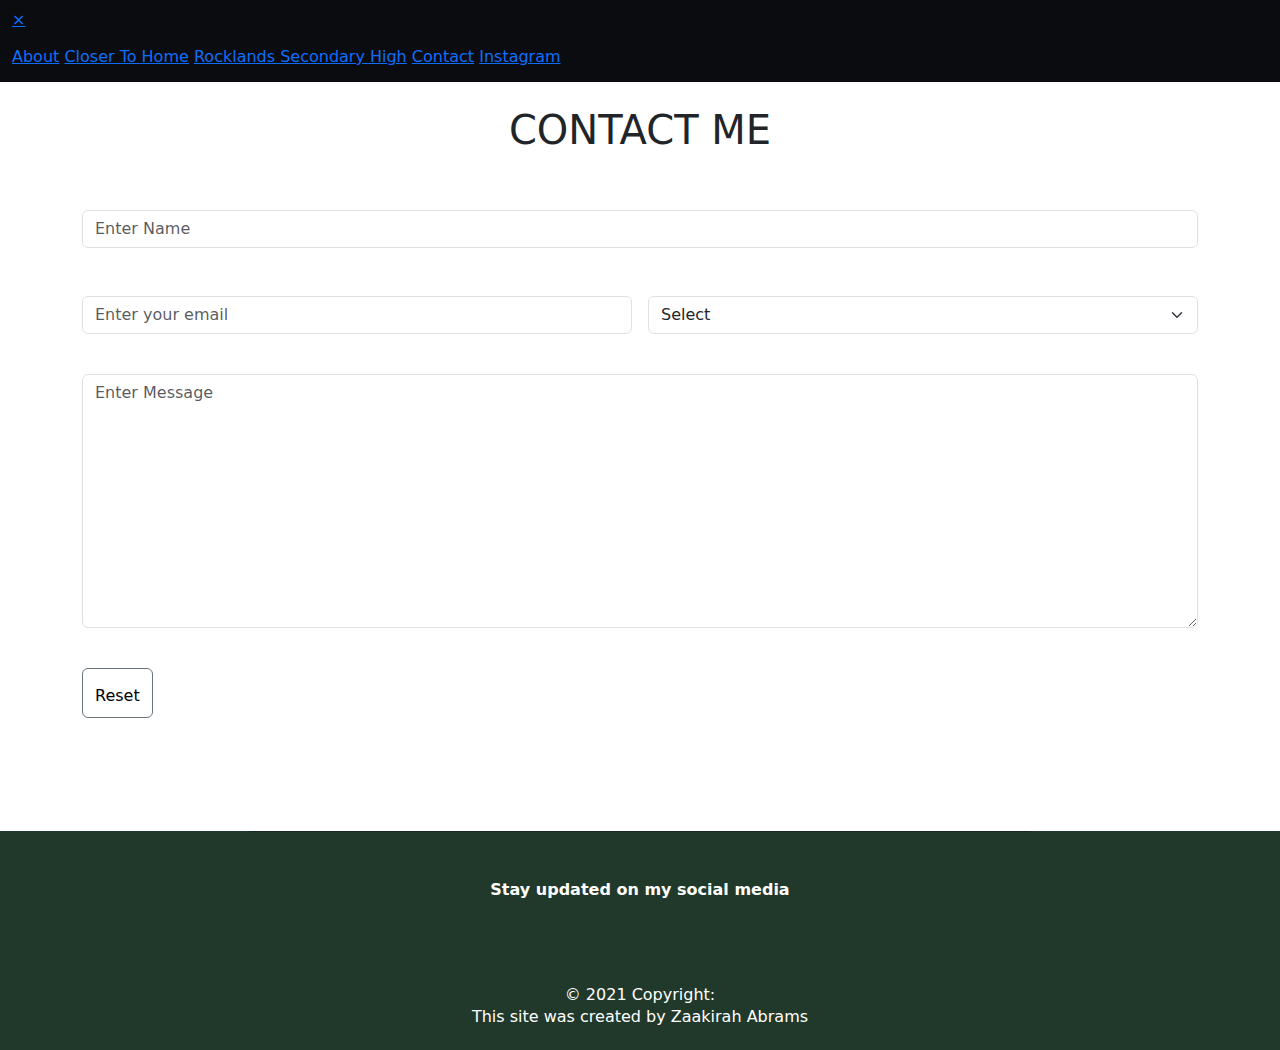
==== index.html @ 7945f81e "Changes mind" ====
<!DOCTYPE html>
<html>
  <head>
    <meta charset="utf-8">
    <meta name="viewport" content="width=device-width, initial-scale=1">
    <link href="https://cdn.jsdelivr.net/npm/bootstrap@5.0.2/dist/css/bootstrap.min.css" rel="stylesheet">
    <script src="https://cdn.jsdelivr.net/npm/bootstrap@5.0.2/dist/js/bootstrap.bundle.min.js"></script>
    <script src="https://cdn.jsdelivr.net/npm/@popperjs/core@2.9.2/dist/umd/popper.min.js"></script>
    <script src="https://cdn.jsdelivr.net/npm/bootstrap@5.0.2/dist/js/bootstrap.min.js"></script>
    <script src="https://code.iconify.design/1/1.0.6/iconify.min.js"></script>

    <!-- Style sheet for the contact page -->
    <link rel="stylesheet" href="/public/src/contact.css">
    <title>Zaakirah Abrams Contact Me</title>

    <nav class="navbar navbar-expand-md navbar-light" style="background-color: #0B0C10 !important;">
      <div class="container-fluid">
        <div id="myNav" class="overlay">
            <a href="javascript:void(0)" class="closebtn" onclick="closeNav()">&times;</a> 
            <div class="overlay-content">
              <a href="/public/src/about.html">About</a>
              <a href="https://keen-bhabha-5f76c6.netlify.app/">Closer To Home</a>
              <a href="https://upbeat-mahavira-a16e89.netlify.app/">Rocklands Secondary High</a>
              <a href="/public/index.html">Contact</a>
              <a href="https://www.instagram.com/photographedbyzee/"><span class="iconify" data-inline="false" data-icon="ant-design:instagram-filled" style="font-size: 28px;"></span>
                Instagram</a>  
            </div>
        </div>
        <span class="iconify data-bs-toggle="tooltip" data-bs-placement="top" title="OPEN"" data-inline="false" data-icon="jam:menu" onclick="openNav()" style="color: #ffffff; font-size: 64px;"></span>
  
        <script src="/public/src/main.js"></script>
      <form class="d-flex">
        <a href="/public/src/index.html" class="data-bs-toggle="tooltip" data-bs-placement="top" title="Home Page"><img src="/public/images/name.svg" alt="" style="margin-right: 50px;"></a>
        <a href="/public/index.html"><span class="iconify data-bs-toggle="tooltip" data-bs-placement="top" title="Contact Me" data-inline="false" data-icon="bi:person-badge-fill" style="color: #ffffff; font-size: 38px; margin-right: 20px; margin-top: 5px;"></span></a>
      </form>
    </div>
  </nav>
  

  </head>

    <!-- Main section of my contact page including the links to firebase -->
    <body>
      <br>
        <div class="d-flex justify-content-center myEdits">
            <h1>CONTACT ME</h1>
        </div>
        <br>
        <div class="container">
            <form class="row g-3 contact-form" method="POST">
                <div class="form-group">
                    <label for="Name" style="color: white; font-weight: bold;"><strong>Name</strong></label>
                    <br>
                    <input type="text" class="form-control name" id="Name" placeholder="Enter Name" required name="data[Name]"> 
                </div> 
                <br>
                <div class="col-md-6">
                  <label for="Email" class="form-label" style="color: white; font-weight: bold;"><strong>Email</strong></label>
                  <input type="text" class="form-control email" id="Email" placeholder="Enter your email"  onchange="updateMessage(name,value)" name="data[Email]">
                </div>
                <div class="col-md-6">
                  <label for="inputState" class="form-label" style="color: white; font-weight: bold;">Reason for Email</label>
                  <select id="inputState" class="form-select reason" required  onchange="updateMessage(name,value)" name="data[inputState]">
                    <option selected>Select</option>
                    <option>Advice</option>
                    <option>Job Opportunity</option>
                    <option>Just want to say HI!</option>
                  </select>        
                </div>
                <div class="form-group">
                    <label for="Message" style="color: white;"><strong>Message</strong></label>
                    <br>
                    <textarea class="form-control message" id="Message" placeholder="Enter Message" cols="30" rows="10" required  onchange="updateMessage(name,value)" name="data[Message]"></textarea>
                    <br>
                </div>
                <div class="col-sm-2">
                  <button type="reset" class="btn btn-secondary" style="color: black; background-color: white;"><span class="iconify" data-inline="false" data-icon="system-uicons:reset" style="font-size: 24px; color: black;"></span>Reset</button>

                </div>
                <script src="https://www.google.com/recaptcha/api.js" async defer></script>
                <div class="g-recaptcha" data-sitekey="6Lf5gYwbAAAAAKwDCOCfB-MX1-5PiS9dyuNKmef6"></div>
                <div class="col-12 d-flex justify-content-center">
                  <button type="submit" class="btn btn-primary bg-transparent" style="border: none; background-color: transparent;" onclick="sendEmail()"><span class="iconify" data-inline="false" data-icon="fluent:mail-24-filled" style="color: #ffffff; font-size: 23px;"></span> MAIL ME YOUR THOUGHTS</button>
                </div>
              </form>
        </div>  
        <script defer src="/__/firebase/8.7.0/firebase-app.js"></script>
        <!-- include only the Firebase features as you need -->
        <script defer src="/__/firebase/8.7.0/firebase-auth.js"></script>
        <script defer src="/__/firebase/8.7.0/firebase-database.js"></script>
        <script defer src="/__/firebase/8.7.0/firebase-firestore.js"></script>
        <script defer src="/__/firebase/8.7.0/firebase-functions.js"></script>
        <script defer src="/__/firebase/8.7.0/firebase-messaging.js"></script>
        <script defer src="/__/firebase/8.7.0/firebase-storage.js"></script>
        <script defer src="/__/firebase/8.7.0/firebase-analytics.js"></script>
        <script defer src="/__/firebase/8.7.0/firebase-remote-config.js"></script>
        <script defer src="/__/firebase/8.7.0/firebase-performance.js"></script>

        <script src="https://www.gstatic.com/firebasejs/8.7.1/firebase-app-check.js"></script>
      

        <!-- This links is used for my firbease database -->
        <script src="https://www.gstatic.com/firebasejs/8.7.0/firebase.js"></script>

        <script src="https://smtpjs.com/v3/smtp.js">
        </script>
        <script src="/public/app.js"></script>

   
    </body>


    <br>
    <footer class="page-footer font-small " style="background-color: #0b2515e8;">
      <div class="container">
          <hr class="rgba-white-light" style="margin: 0 15%; color: black; margin-top: 10px;">
        
        <div class="row text-center d-flex justify-content-center pt-5 mb-3">
          <h6 style="color: white; padding-bottom: 20px; font-weight: bold;">Stay updated on my social media</h6>
          <div class="col-md-2 mb-3">
            <h6 class="text-uppercase font-weight-bold">
              <a href="https://www.instagram.com/photographedbyzee/"><span class="iconify" data-inline="false" data-icon="ant-design:instagram-filled" style="font-size: 30px; color: white;"></span></a>
            </h6>
          </div>
          <div class="col-md-2 mb-3">
            <h6 class="text-uppercase font-weight-bold">
              <span class="iconify" data-inline="false" data-icon="akar-icons:facebook-fill"  style="font-size: 28px; color: white;"></span>          </h6>
          </div>
          <div class="col-md-2 mb-3">
            <h6 class="text-uppercase font-weight-bold">
              <span class="iconify" data-inline="false" data-icon="akar-icons:pinterest-fill" style="font-size: 28px; color: white;"></span>
            </h6>
          </div>
      </div>
    
      </div>
      <div class="footer-copyright text-center py-3" style="color: white;">© 2021 Copyright:
          <h6>This site was created by Zaakirah Abrams</h6>
      </div>  
  </footer>
</html>
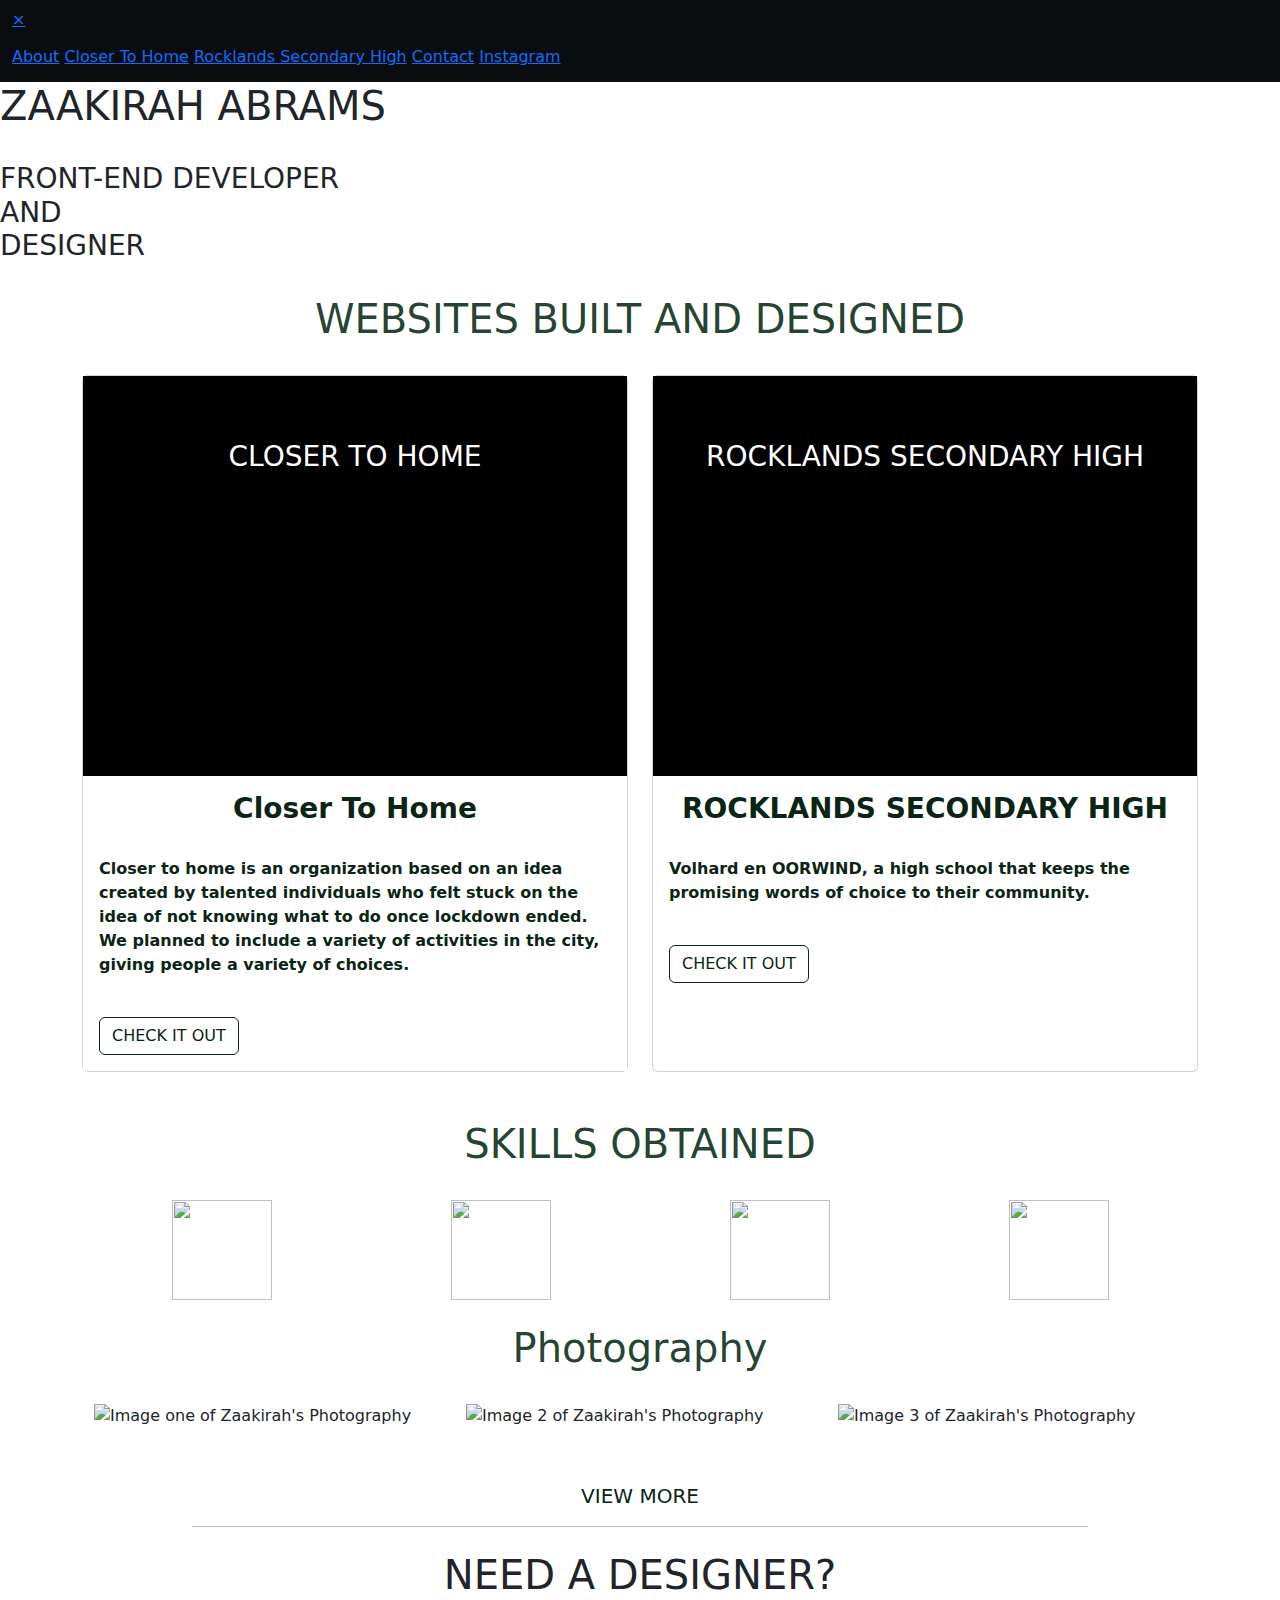
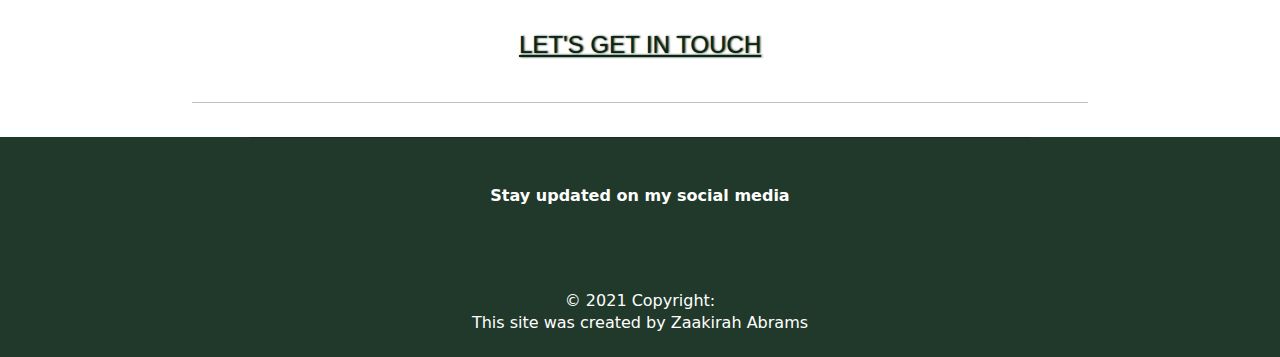
==== commit 40dff8a4: "Add files via upload" ====
--- a/index.html
+++ b/index.html
@@ -1,141 +1,217 @@
-<!DOCTYPE html>
-<html>
-  <head>
-    <meta charset="utf-8">
-    <meta name="viewport" content="width=device-width, initial-scale=1">
-    <link href="https://cdn.jsdelivr.net/npm/bootstrap@5.0.2/dist/css/bootstrap.min.css" rel="stylesheet">
-    <script src="https://cdn.jsdelivr.net/npm/bootstrap@5.0.2/dist/js/bootstrap.bundle.min.js"></script>
-    <script src="https://cdn.jsdelivr.net/npm/@popperjs/core@2.9.2/dist/umd/popper.min.js"></script>
-    <script src="https://cdn.jsdelivr.net/npm/bootstrap@5.0.2/dist/js/bootstrap.min.js"></script>
-    <script src="https://code.iconify.design/1/1.0.6/iconify.min.js"></script>
-
-    <!-- Style sheet for the contact page -->
-    <link rel="stylesheet" href="/public/src/contact.css">
-    <title>Zaakirah Abrams Contact Me</title>
-
-    <nav class="navbar navbar-expand-md navbar-light" style="background-color: #0B0C10 !important;">
-      <div class="container-fluid">
-        <div id="myNav" class="overlay">
-            <a href="javascript:void(0)" class="closebtn" onclick="closeNav()">&times;</a> 
-            <div class="overlay-content">
-              <a href="/public/src/about.html">About</a>
-              <a href="https://keen-bhabha-5f76c6.netlify.app/">Closer To Home</a>
-              <a href="https://upbeat-mahavira-a16e89.netlify.app/">Rocklands Secondary High</a>
-              <a href="/public/index.html">Contact</a>
-              <a href="https://www.instagram.com/photographedbyzee/"><span class="iconify" data-inline="false" data-icon="ant-design:instagram-filled" style="font-size: 28px;"></span>
-                Instagram</a>  
-            </div>
-        </div>
-        <span class="iconify data-bs-toggle="tooltip" data-bs-placement="top" title="OPEN"" data-inline="false" data-icon="jam:menu" onclick="openNav()" style="color: #ffffff; font-size: 64px;"></span>
-  
-        <script src="/public/src/main.js"></script>
-      <form class="d-flex">
-        <a href="/public/src/index.html" class="data-bs-toggle="tooltip" data-bs-placement="top" title="Home Page"><img src="/public/images/name.svg" alt="" style="margin-right: 50px;"></a>
-        <a href="/public/index.html"><span class="iconify data-bs-toggle="tooltip" data-bs-placement="top" title="Contact Me" data-inline="false" data-icon="bi:person-badge-fill" style="color: #ffffff; font-size: 38px; margin-right: 20px; margin-top: 5px;"></span></a>
-      </form>
-    </div>
-  </nav>
-  
-
-  </head>
-
-    <!-- Main section of my contact page including the links to firebase -->
-    <body>
-      <br>
-        <div class="d-flex justify-content-center myEdits">
-            <h1>CONTACT ME</h1>
-        </div>
-        <br>
-        <div class="container">
-            <form class="row g-3 contact-form" method="POST">
-                <div class="form-group">
-                    <label for="Name" style="color: white; font-weight: bold;"><strong>Name</strong></label>
-                    <br>
-                    <input type="text" class="form-control name" id="Name" placeholder="Enter Name" required name="data[Name]"> 
-                </div> 
-                <br>
-                <div class="col-md-6">
-                  <label for="Email" class="form-label" style="color: white; font-weight: bold;"><strong>Email</strong></label>
-                  <input type="text" class="form-control email" id="Email" placeholder="Enter your email"  onchange="updateMessage(name,value)" name="data[Email]">
-                </div>
-                <div class="col-md-6">
-                  <label for="inputState" class="form-label" style="color: white; font-weight: bold;">Reason for Email</label>
-                  <select id="inputState" class="form-select reason" required  onchange="updateMessage(name,value)" name="data[inputState]">
-                    <option selected>Select</option>
-                    <option>Advice</option>
-                    <option>Job Opportunity</option>
-                    <option>Just want to say HI!</option>
-                  </select>        
-                </div>
-                <div class="form-group">
-                    <label for="Message" style="color: white;"><strong>Message</strong></label>
-                    <br>
-                    <textarea class="form-control message" id="Message" placeholder="Enter Message" cols="30" rows="10" required  onchange="updateMessage(name,value)" name="data[Message]"></textarea>
-                    <br>
-                </div>
-                <div class="col-sm-2">
-                  <button type="reset" class="btn btn-secondary" style="color: black; background-color: white;"><span class="iconify" data-inline="false" data-icon="system-uicons:reset" style="font-size: 24px; color: black;"></span>Reset</button>
-
-                </div>
-                <script src="https://www.google.com/recaptcha/api.js" async defer></script>
-                <div class="g-recaptcha" data-sitekey="6Lf5gYwbAAAAAKwDCOCfB-MX1-5PiS9dyuNKmef6"></div>
-                <div class="col-12 d-flex justify-content-center">
-                  <button type="submit" class="btn btn-primary bg-transparent" style="border: none; background-color: transparent;" onclick="sendEmail()"><span class="iconify" data-inline="false" data-icon="fluent:mail-24-filled" style="color: #ffffff; font-size: 23px;"></span> MAIL ME YOUR THOUGHTS</button>
-                </div>
-              </form>
-        </div>  
-        <script defer src="/__/firebase/8.7.0/firebase-app.js"></script>
-        <!-- include only the Firebase features as you need -->
-        <script defer src="/__/firebase/8.7.0/firebase-auth.js"></script>
-        <script defer src="/__/firebase/8.7.0/firebase-database.js"></script>
-        <script defer src="/__/firebase/8.7.0/firebase-firestore.js"></script>
-        <script defer src="/__/firebase/8.7.0/firebase-functions.js"></script>
-        <script defer src="/__/firebase/8.7.0/firebase-messaging.js"></script>
-        <script defer src="/__/firebase/8.7.0/firebase-storage.js"></script>
-        <script defer src="/__/firebase/8.7.0/firebase-analytics.js"></script>
-        <script defer src="/__/firebase/8.7.0/firebase-remote-config.js"></script>
-        <script defer src="/__/firebase/8.7.0/firebase-performance.js"></script>
-
-        <script src="https://www.gstatic.com/firebasejs/8.7.1/firebase-app-check.js"></script>
-      
-
-        <!-- This links is used for my firbease database -->
-        <script src="https://www.gstatic.com/firebasejs/8.7.0/firebase.js"></script>
-
-        <script src="https://smtpjs.com/v3/smtp.js">
-        </script>
-        <script src="/public/app.js"></script>
-
-   
-    </body>
-
-
-    <br>
-    <footer class="page-footer font-small " style="background-color: #0b2515e8;">
-      <div class="container">
-          <hr class="rgba-white-light" style="margin: 0 15%; color: black; margin-top: 10px;">
-        
-        <div class="row text-center d-flex justify-content-center pt-5 mb-3">
-          <h6 style="color: white; padding-bottom: 20px; font-weight: bold;">Stay updated on my social media</h6>
-          <div class="col-md-2 mb-3">
-            <h6 class="text-uppercase font-weight-bold">
-              <a href="https://www.instagram.com/photographedbyzee/"><span class="iconify" data-inline="false" data-icon="ant-design:instagram-filled" style="font-size: 30px; color: white;"></span></a>
-            </h6>
-          </div>
-          <div class="col-md-2 mb-3">
-            <h6 class="text-uppercase font-weight-bold">
-              <span class="iconify" data-inline="false" data-icon="akar-icons:facebook-fill"  style="font-size: 28px; color: white;"></span>          </h6>
-          </div>
-          <div class="col-md-2 mb-3">
-            <h6 class="text-uppercase font-weight-bold">
-              <span class="iconify" data-inline="false" data-icon="akar-icons:pinterest-fill" style="font-size: 28px; color: white;"></span>
-            </h6>
-          </div>
-      </div>
-    
-      </div>
-      <div class="footer-copyright text-center py-3" style="color: white;">© 2021 Copyright:
-          <h6>This site was created by Zaakirah Abrams</h6>
-      </div>  
-  </footer>
-</html>
+<!DOCTYPE html>
+<html lang="en">
+<head>
+    <meta charset="UTF-8">
+    <meta http-equiv="X-UA-Compatible" content="IE=edge">
+    <meta name="viewport" content="width=device-width, initial-scale=1.0">
+    <link rel="stylesheet" href="/public/src/style.css">
+    <link href="https://cdn.jsdelivr.net/npm/bootstrap@5.0.2/dist/css/bootstrap.min.css" rel="stylesheet">
+    <script src="https://cdn.jsdelivr.net/npm/bootstrap@5.0.2/dist/js/bootstrap.bundle.min.js"></script>
+    <script src="https://cdn.jsdelivr.net/npm/@popperjs/core@2.9.2/dist/umd/popper.min.js"></script>
+    <script src="https://cdn.jsdelivr.net/npm/bootstrap@5.0.2/dist/js/bootstrap.min.js"></script>
+    <link href="https://cdnjs.cloudflare.com/ajax/libs/font-awesome/5.15.3/css/fontawesome.min.css">
+    <script src="https://code.iconify.design/1/1.0.6/iconify.min.js"></script>
+    <title>Zaakirah Abrams</title>
+</head>
+<!-- NAVIGATION BAR -->
+<nav class="navbar navbar-expand-md navbar-light" style="background-color: #0B0C10 !important;">
+    <div class="container-fluid">
+      <div id="myNav" class="overlay">
+          <a href="javascript:void(0)" class="closebtn" onclick="closeNav()">&times;</a> 
+          <div class="overlay-content">
+            <a href="/public/src/about.html">About</a>
+            <a href="https://keen-bhabha-5f76c6.netlify.app/">Closer To Home</a>
+            <a href="https://upbeat-mahavira-a16e89.netlify.app/">Rocklands Secondary High</a>
+            <a href="/public/contact.html">Contact</a>
+            <a href="https://www.instagram.com/photographedbyzee/"><span class="iconify" data-inline="false" data-icon="ant-design:instagram-filled" style="font-size: 28px;"></span>
+              Instagram</a>  
+          </div>
+      </div>
+      <span class="iconify data-bs-toggle="tooltip" data-bs-placement="top" title="OPEN"" data-inline="false" data-icon="jam:menu" onclick="openNav()" style="color: #ffffff; font-size: 64px;"></span>
+
+      <script src="/public/src/main.js"></script>
+    <form class="d-flex">
+      <a href="/public/src/index.html" class="data-bs-toggle="tooltip" data-bs-placement="top" title="Home Page"><img src="/public/images/name.svg" alt="" style="margin-right: 50px;"></a>
+      <a href="/public/contact.html"><span class="iconify data-bs-toggle="tooltip" data-bs-placement="top" title="Contact Me" data-inline="false" data-icon="bi:person-badge-fill" style="color: #ffffff; font-size: 38px; margin-right: 20px; margin-top: 5px;"></span></a>
+    </form>
+  </div>
+</nav>
+
+<body> 
+    <!-- This section is for the cover image on the home page -->
+    <div class="herobg">
+       <div class="hero-text">
+        <h1 class="hero-h1">ZAAKIRAH ABRAMS</h1>
+        <br>
+        <h3>FRONT-END DEVELOPER <br> AND <br> DESIGNER</h3>
+       </div> 
+    </div>
+    <br>
+    <div class="sub-headings">
+        <h1 class="d-flex justify-content-center" style="color: #0f311ce8;">WEBSITES BUILT AND DESIGNED</h1>
+    </div>
+    <br>
+    <!-- This section will be to display my work that i have created -->
+    <section class="work-show">
+        <div class="container">
+            <div class="row">
+                <div class="col-md-6">
+                    <div class="card card-flip h-100">
+                        <div class="card-front text-white card1" style="background-color: black; height: 400px; width: auto;"> 
+                            <div class="card-body">
+                                <br>
+                                <br>
+                                <h3 class="card-title" style="text-align: center;" >CLOSER TO HOME</h3>
+                                <br>
+                                <br>
+                            </div>
+                        </div>
+                        <div class="card-back bg-white">
+                            <div class="card-body text-primary">
+                                <h3 class="card-title" style="text-align: center; color: #0b2515; font-weight: bold;">Closer To Home</h3>
+                                <br>
+                                <p class="card-text" style="font-weight: bold; color: #0b2515;">Closer to home is an organization based on an idea created by talented individuals who felt stuck on the idea of not knowing what to do once lockdown ended. 
+                                    We planned to include a variety of activities in the city, giving people a variety of choices.</p>
+                                    <br>
+                                <a href="https://keen-bhabha-5f76c6.netlify.app/" class="btn btn-outline-primary" style="align-items: center; border-color: #0b2515; color: #0b2515;">CHECK IT OUT</a>
+                            </div>
+                        </div>
+                    </div>
+                </div>
+                <div class="col-md-6">
+                    <div class="card card-flip h-100">
+                        <div class="card-front text-white card1" style="background-color: black; height: 400px; width: auto;"> 
+                            <div class="card-body">
+                                <br>
+                                <br>
+                                <h3 class="card-title" style="text-align: center;" >ROCKLANDS SECONDARY HIGH</h3>
+                                <br>
+                                <br>
+                            </div>
+                        </div>
+                        <div class="card-back bg-white">
+                            <div class="card-body text-primary">
+                                <h3 class="card-title" style="text-align: center; color: #0b2515; font-weight: bold;">ROCKLANDS SECONDARY HIGH</h3>
+                                <br>
+                                <p class="card-text" style="font-weight: bold; color: #0b2515;">Volhard en OORWIND, a high school that keeps the promising words of choice to their community.</p>
+                                <br>
+                                <a href="https://upbeat-mahavira-a16e89.netlify.app/" class="btn btn-transparent justify-content-center" style="align-items: center; border-color: #0b2515; color: #0b2515;">CHECK IT OUT</a>
+                            </div>
+                        </div>
+                    </div>
+                </div>
+            </div>
+        </div>        
+    </section>
+    <br>
+
+    <!-- This section is display my skills that i have obtained since the start -->
+    <section class="skills">
+        <br>
+        <div class="container">
+            <div>
+                <h1 class="d-flex justify-content-center" style="color: #0f311ce8;">SKILLS OBTAINED</h1>
+            </div>
+            <br>
+            <div class="container">
+                <div class="row d-flex justify-content-center">
+                  <div class="col d-flex justify-content-center">
+                    <img src="/public/images/html.png" alt="" style="width: 100px; height: 100px;" class="d-flex justify-content-center">
+                  </div>
+                  <div class="col d-flex justify-content-center">
+                    <img src="/public/images/css.png" alt="" style="width: 100px; height: 100px;">
+                  </div>
+                  <div class="col d-flex justify-content-center">
+                    <img src="/public/images/script.png" alt="" style="width: 100px; height: 100px;">
+                  </div>
+                  <div class="col d-flex justify-content-center">
+                      <img src="/public/images/bootstrap-icon-png-11.png" alt="" style="width: 100px; height: 100px;">
+                  </div>
+                </div>
+              </div>
+        </div>
+    </section>
+    <br>
+
+    <!-- This section is to introduce the photography skill that i have [to display as a teaser :) ] -->
+    <section class="photography">
+        <div class="container">
+            <div>
+                <h1 class="d-flex justify-content-center" style="color: #0f311ce8 !important;">Photography</h1>
+            </div>
+            <br>
+            <div class="container-fluid padding">
+                <div class="row padding">
+                    <div class="col-sm-4">
+                        <div class="card" style="border: none;">
+                            <img src="/public/images/IMG_4467.jpg" alt="Image one of Zaakirah's Photography">
+                            <div class="card-body" >
+                                <br>
+
+                            </div>
+                        </div>
+                    </div>
+                    <div class="col-sm-4">
+                        <div class="card" style="border: none;">  
+                            <img src="/public/images/IMG_4489.jpg" alt="Image 2 of Zaakirah's Photography">
+                            <div class="card-body">
+                                <br>
+                            </div>
+                        </div>
+                    </div>
+                    <div class="col-sm-4">
+                        <div class="card" style="border: none;">
+                            <img src="/public/images/IMG_4443.jpg" alt="Image 3 of Zaakirah's Photography">
+                            <div class="card-body">
+                                <br>
+                            </div>
+                        </div>
+                    </div>
+                    <div class="col-12 d-flex justify-content-center pButton">
+                        <a href="/src/photography.html" style="text-decoration: none; font-weight: bold; color: #0b2515;"><h5>VIEW MORE</h5></a>
+                    </div>
+                </div>
+               
+            </div>
+    </section>
+    <hr class="rgba-white-light" style="margin: 0 15%; color: black; margin-top: 10px;">
+    <br>
+    <section class="in-need">
+        <h1 class="d-flex justify-content-center">NEED A DESIGNER?</h1>
+        <br>
+        <h4 class="d-flex justify-content-center"><a href="/firebase 2/public/index.html" style="font-family: 'Roboto', sans-serif;
+            color: #0b2515;
+            text-shadow: 1px 0px 2px #0b2515;">LET'S GET IN TOUCH</a></h4>
+    </section>
+    <br>
+    <hr class="rgba-white-light" style="margin: 0 15%; color: black; margin-top: 10px;">
+      
+</body>
+<br>
+<footer class="page-footer font-small " style="background-color: #0b2515e8;">
+    <div class="container">
+        <hr class="rgba-white-light" style="margin: 0 15%; color: black; margin-top: 10px;">
+      
+      <div class="row text-center d-flex justify-content-center pt-5 mb-3">
+        <h6 style="color: white; padding-bottom: 20px; font-weight: bold;">Stay updated on my social media</h6>
+        <div class="col-md-2 mb-3">
+          <h6 class="text-uppercase font-weight-bold">
+            <a href="https://www.instagram.com/photographedbyzee/"><span class="iconify" data-inline="false" data-icon="ant-design:instagram-filled" style="font-size: 30px; color: white;"></span></a>          </h6>
+        </div>
+        <div class="col-md-2 mb-3">
+          <h6 class="text-uppercase font-weight-bold">
+            <span class="iconify" data-inline="false" data-icon="akar-icons:facebook-fill"  style="font-size: 28px; color: white;"></span>          </h6>
+        </div>
+        <div class="col-md-2 mb-3">
+          <h6 class="text-uppercase font-weight-bold">
+            <span class="iconify" data-inline="false" data-icon="akar-icons:pinterest-fill" style="font-size: 28px; color: white;"></span>
+          </h6>
+        </div>
+    </div>
+  
+    </div>
+    <div class="footer-copyright text-center py-3" style="color: white;">© 2021 Copyright:
+        <h6>This site was created by Zaakirah Abrams</h6>
+    </div>  
+</footer>
+</html>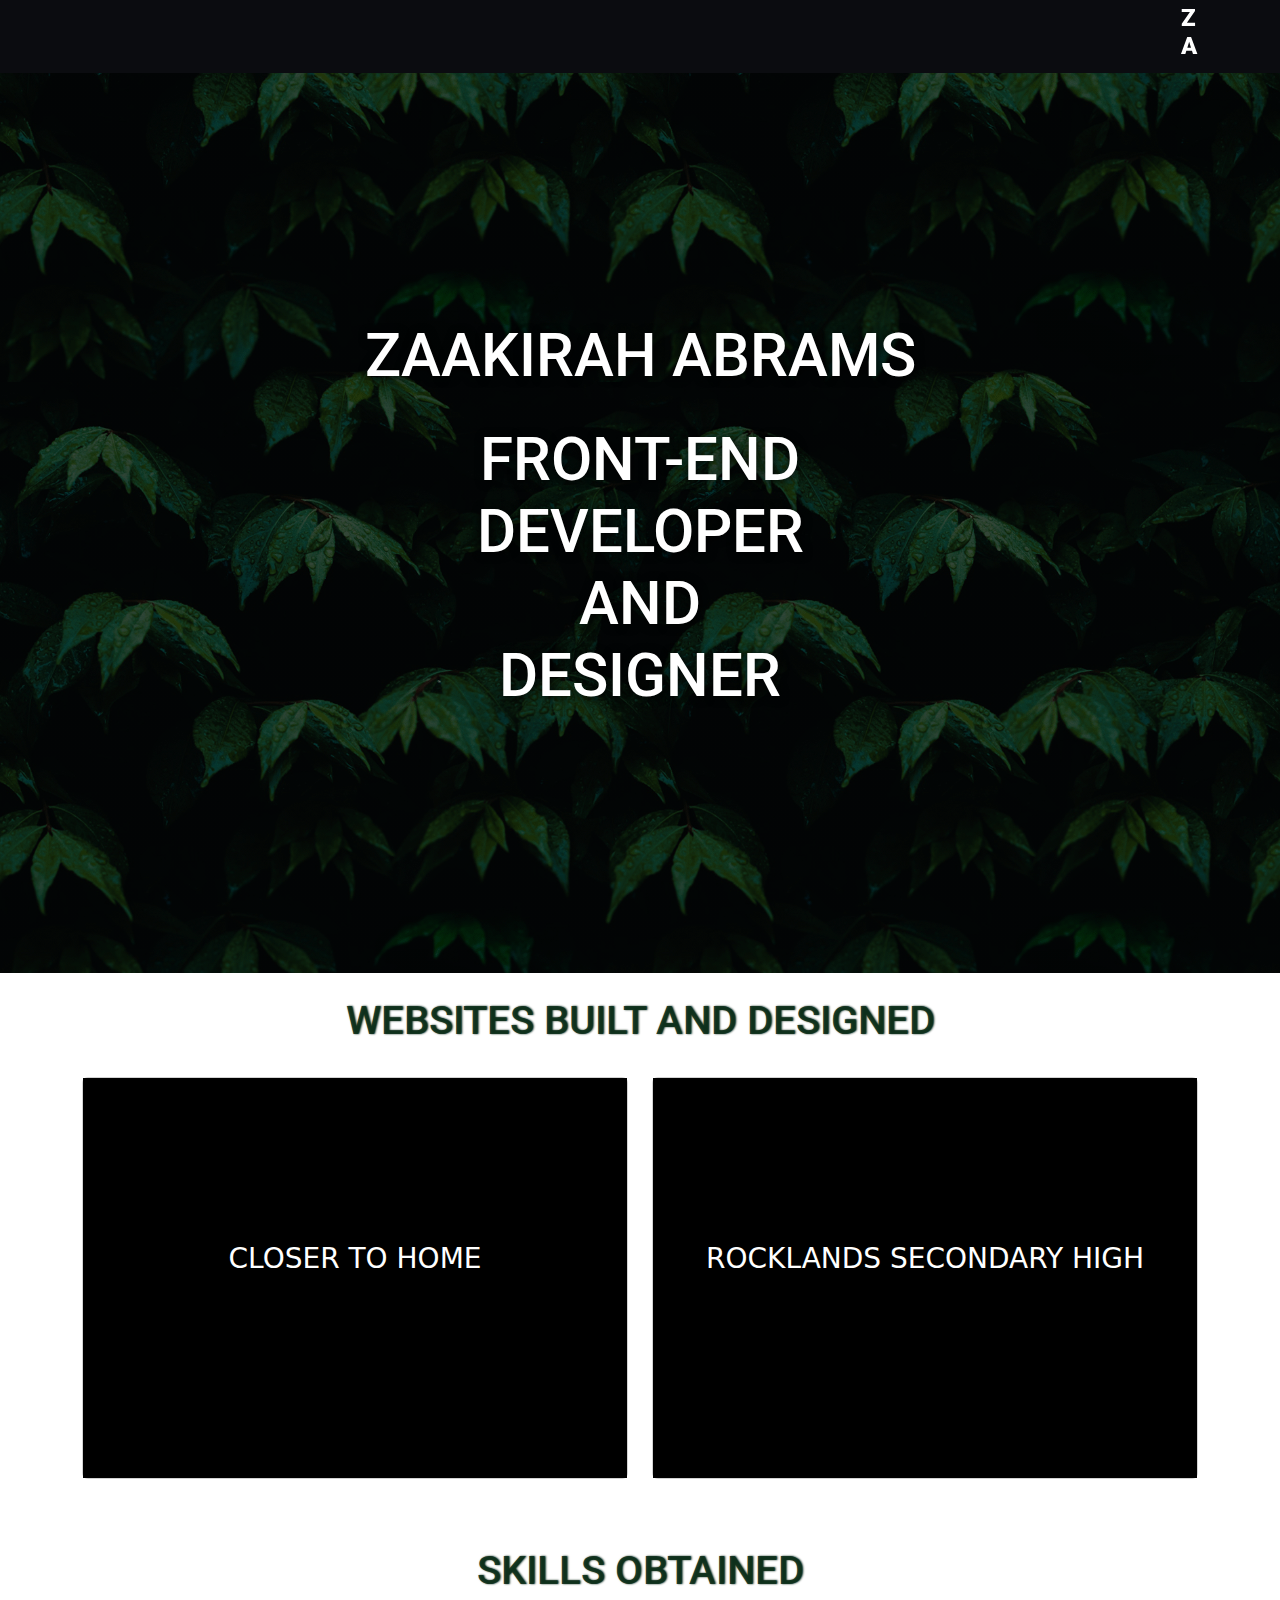
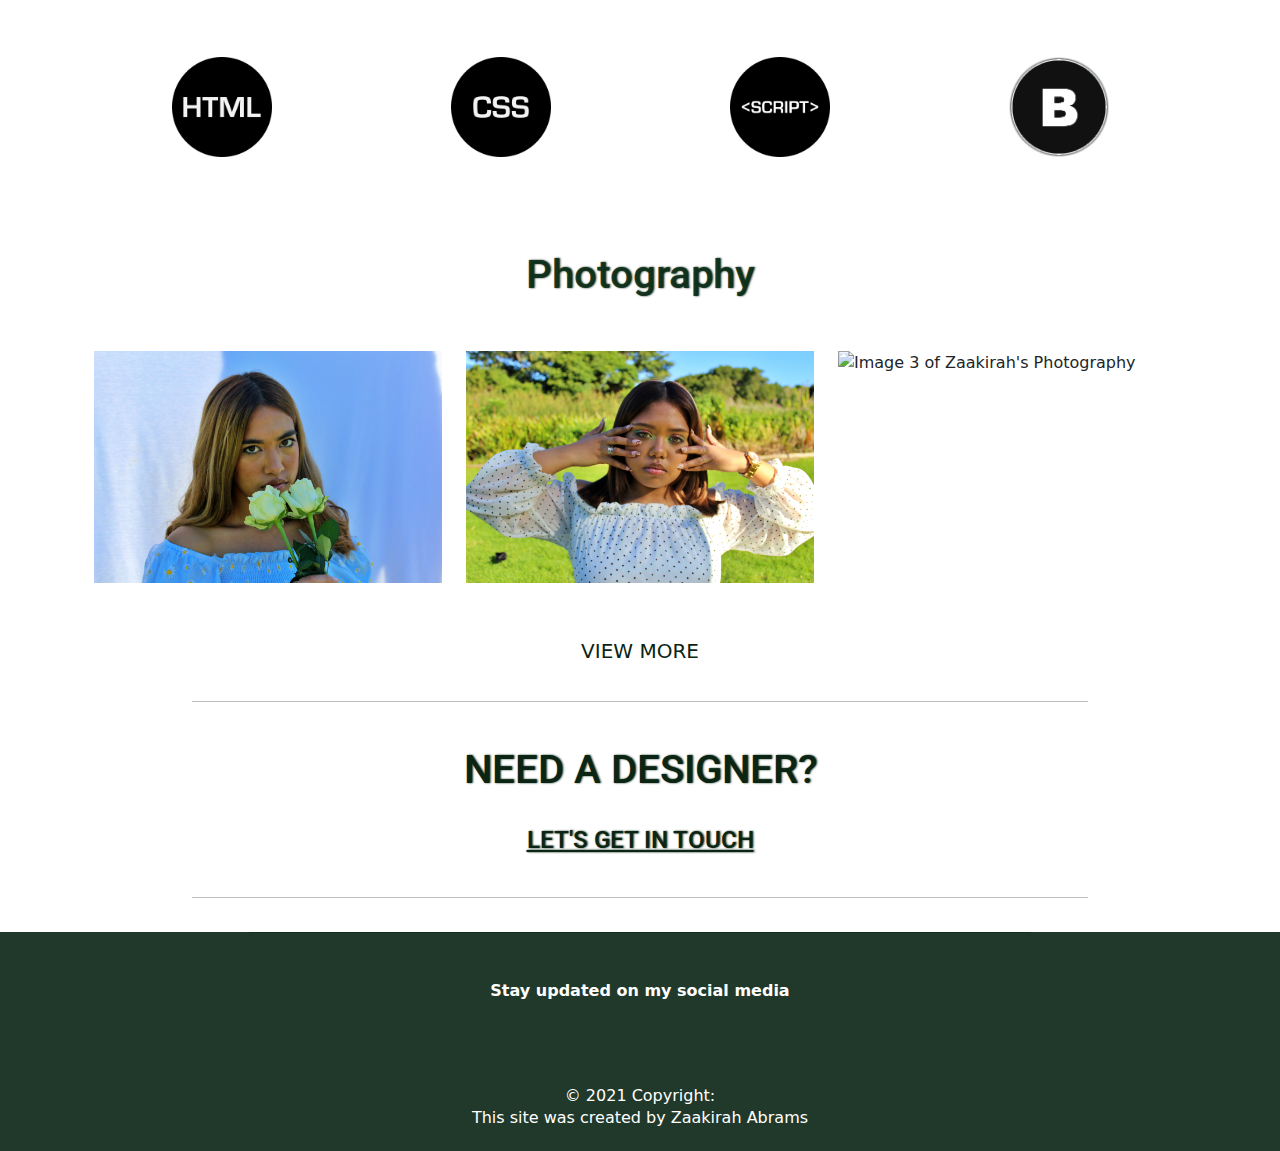
==== commit ff5f5fc4: "Add files via upload" ====
--- a/index.html
+++ b/index.html
@@ -4,7 +4,7 @@
     <meta charset="UTF-8">
     <meta http-equiv="X-UA-Compatible" content="IE=edge">
     <meta name="viewport" content="width=device-width, initial-scale=1.0">
-    <link rel="stylesheet" href="/public/src/style.css">
+    <link rel="stylesheet" href="style.css">
     <link href="https://cdn.jsdelivr.net/npm/bootstrap@5.0.2/dist/css/bootstrap.min.css" rel="stylesheet">
     <script src="https://cdn.jsdelivr.net/npm/bootstrap@5.0.2/dist/js/bootstrap.bundle.min.js"></script>
     <script src="https://cdn.jsdelivr.net/npm/@popperjs/core@2.9.2/dist/umd/popper.min.js"></script>
@@ -19,20 +19,20 @@
       <div id="myNav" class="overlay">
           <a href="javascript:void(0)" class="closebtn" onclick="closeNav()">&times;</a> 
           <div class="overlay-content">
-            <a href="/public/src/about.html">About</a>
+            <a href="about.html">About</a>
             <a href="https://keen-bhabha-5f76c6.netlify.app/">Closer To Home</a>
             <a href="https://upbeat-mahavira-a16e89.netlify.app/">Rocklands Secondary High</a>
-            <a href="/public/contact.html">Contact</a>
+            <a href="contact.html">Contact</a>
             <a href="https://www.instagram.com/photographedbyzee/"><span class="iconify" data-inline="false" data-icon="ant-design:instagram-filled" style="font-size: 28px;"></span>
               Instagram</a>  
           </div>
       </div>
       <span class="iconify data-bs-toggle="tooltip" data-bs-placement="top" title="OPEN"" data-inline="false" data-icon="jam:menu" onclick="openNav()" style="color: #ffffff; font-size: 64px;"></span>
 
-      <script src="/public/src/main.js"></script>
+      <script src="main.js"></script>
     <form class="d-flex">
-      <a href="/public/src/index.html" class="data-bs-toggle="tooltip" data-bs-placement="top" title="Home Page"><img src="/public/images/name.svg" alt="" style="margin-right: 50px;"></a>
-      <a href="/public/contact.html"><span class="iconify data-bs-toggle="tooltip" data-bs-placement="top" title="Contact Me" data-inline="false" data-icon="bi:person-badge-fill" style="color: #ffffff; font-size: 38px; margin-right: 20px; margin-top: 5px;"></span></a>
+      <a href="index.html" class="data-bs-toggle="tooltip" data-bs-placement="top" title="Home Page"><img src="name.svg" alt="" style="margin-right: 50px;"></a>
+      <a href="contact.html"><span class="iconify data-bs-toggle="tooltip" data-bs-placement="top" title="Contact Me" data-inline="false" data-icon="bi:person-badge-fill" style="color: #ffffff; font-size: 38px; margin-right: 20px; margin-top: 5px;"></span></a>
     </form>
   </div>
 </nav>
@@ -73,7 +73,7 @@
                                 <p class="card-text" style="font-weight: bold; color: #0b2515;">Closer to home is an organization based on an idea created by talented individuals who felt stuck on the idea of not knowing what to do once lockdown ended. 
                                     We planned to include a variety of activities in the city, giving people a variety of choices.</p>
                                     <br>
-                                <a href="https://keen-bhabha-5f76c6.netlify.app/" class="btn btn-outline-primary" style="align-items: center; border-color: #0b2515; color: #0b2515;">CHECK IT OUT</a>
+                                <a href="https://keen-bhabha-5f76c6.netlify.app/" class="btn btn-transparent" style="align-items: center; border-color: #0b2515; color: #0b2515;">CHECK IT OUT</a>
                             </div>
                         </div>
                     </div>
@@ -116,16 +116,16 @@
             <div class="container">
                 <div class="row d-flex justify-content-center">
                   <div class="col d-flex justify-content-center">
-                    <img src="/public/images/html.png" alt="" style="width: 100px; height: 100px;" class="d-flex justify-content-center">
-                  </div>
-                  <div class="col d-flex justify-content-center">
-                    <img src="/public/images/css.png" alt="" style="width: 100px; height: 100px;">
-                  </div>
-                  <div class="col d-flex justify-content-center">
-                    <img src="/public/images/script.png" alt="" style="width: 100px; height: 100px;">
-                  </div>
-                  <div class="col d-flex justify-content-center">
-                      <img src="/public/images/bootstrap-icon-png-11.png" alt="" style="width: 100px; height: 100px;">
+                    <img src="html.png" alt="" style="width: 100px; height: 100px;" class="d-flex justify-content-center">
+                  </div>
+                  <div class="col d-flex justify-content-center">
+                    <img src="css.png" alt="" style="width: 100px; height: 100px;">
+                  </div>
+                  <div class="col d-flex justify-content-center">
+                    <img src="script.png" alt="" style="width: 100px; height: 100px;">
+                  </div>
+                  <div class="col d-flex justify-content-center">
+                      <img src="bootstrap-icon-png-11.png" alt="" style="width: 100px; height: 100px;">
                   </div>
                 </div>
               </div>
@@ -144,7 +144,7 @@
                 <div class="row padding">
                     <div class="col-sm-4">
                         <div class="card" style="border: none;">
-                            <img src="/public/images/IMG_4467.jpg" alt="Image one of Zaakirah's Photography">
+                            <img src="IMG_4467.jpg" alt="Image one of Zaakirah's Photography">
                             <div class="card-body" >
                                 <br>
 
@@ -153,7 +153,7 @@
                     </div>
                     <div class="col-sm-4">
                         <div class="card" style="border: none;">  
-                            <img src="/public/images/IMG_4489.jpg" alt="Image 2 of Zaakirah's Photography">
+                            <img src="IMG_4489.jpg" alt="Image 2 of Zaakirah's Photography">
                             <div class="card-body">
                                 <br>
                             </div>
@@ -161,14 +161,14 @@
                     </div>
                     <div class="col-sm-4">
                         <div class="card" style="border: none;">
-                            <img src="/public/images/IMG_4443.jpg" alt="Image 3 of Zaakirah's Photography">
+                            <img src="IMG_4443.jpg" alt="Image 3 of Zaakirah's Photography">
                             <div class="card-body">
                                 <br>
                             </div>
                         </div>
                     </div>
                     <div class="col-12 d-flex justify-content-center pButton">
-                        <a href="/src/photography.html" style="text-decoration: none; font-weight: bold; color: #0b2515;"><h5>VIEW MORE</h5></a>
+                        <a href="photography.html" style="text-decoration: none; font-weight: bold; color: #0b2515;"><h5>VIEW MORE</h5></a>
                     </div>
                 </div>
                
@@ -179,7 +179,7 @@
     <section class="in-need">
         <h1 class="d-flex justify-content-center">NEED A DESIGNER?</h1>
         <br>
-        <h4 class="d-flex justify-content-center"><a href="/firebase 2/public/index.html" style="font-family: 'Roboto', sans-serif;
+        <h4 class="d-flex justify-content-center"><a href="contact.html" style="font-family: 'Roboto', sans-serif;
             color: #0b2515;
             text-shadow: 1px 0px 2px #0b2515;">LET'S GET IN TOUCH</a></h4>
     </section>
--- a/style.css
+++ b/style.css
@@ -0,0 +1,196 @@
+@import url('https://fonts.googleapis.com/css2?family=Roboto:wght@900&display=swap');
+
+
+body, html {
+    height: 100%;
+    margin: 0;
+  }
+
+/* this is the cover of the website */
+  .herobg {
+    /* The image used */
+    background-image:linear-gradient(rgba(0, 0, 0, 0.651), rgba(0, 0, 0, 0.651)),  url('Untitled-1.png');
+    height: 100%; 
+    background-position: center;
+    background-repeat: no-repeat;
+    background-size: cover;
+  }
+
+  /* text that will be displayed on the website  */
+  .hero-text {
+      margin-top: 70px;
+    text-align: center;
+    position: absolute;
+    top: 50%;
+    left: 50%;
+    transform: translate(-50%, -50%);
+    color: white;
+  }
+
+  .hero-text h1{
+      font-size: 60px;
+      text-shadow: 1px 1px 10px #000;
+      font-family: 'Roboto', sans-serif;
+  }
+
+  .hero-text h3{
+      font-size: 60px;
+      text-shadow: 1px 1px 10px #000;
+      font-family: 'Roboto', sans-serif;
+  }
+
+  /* navigation style */
+  .overlay {
+    height: 0%;
+    width: 100%;
+    position: fixed;
+    z-index: 1;
+    top: 0;
+    left: 0;
+    background-color: rgb(0,0,0);
+    background-color: rgba(0,0,0, 0.9);
+    overflow-y: hidden;
+    transition: 0.5s;
+  }
+  
+  .overlay-content {
+    position: relative;
+    top: 10%;
+    width: 100%;
+    text-align: center;
+    margin-top: 30px;
+  }
+  
+  .overlay a {
+    padding: 8px;
+    text-decoration: none;
+    font-size: 36px;
+    color: #818181;
+    display: block;
+    transition: 0.3s;
+  }
+  
+  .overlay a:hover, .overlay a:focus {
+    color: #f1f1f1;
+  }
+  
+  .overlay .closebtn {
+    position: absolute;
+    top: 20px;
+    right: 45px;
+    font-size: 60px;
+  }
+
+  .photography h1{
+    padding-bottom: 20px;
+  }
+
+
+  .sub-headings{
+      text-align: center;
+      font-family: 'Roboto', sans-serif;
+      color: #0b2415;
+      text-shadow: 1px 0px 2px #0b2515;
+  }
+
+  /* This is the style for the flip cards  */
+.card1 h3{ 
+    margin-top: 100px;
+}
+
+.card-flip > div {
+    backface-visibility: hidden;
+    transition: transform 300ms;
+    transition-timing-function: linear;
+    width: 100%;
+    height: 100%;
+    margin: 0;
+    display: flex;
+  }
+  
+  .card-front {
+    transform: rotateY(0deg);
+  }
+  
+  .card-back {
+    transform: rotateY(180deg);
+    position: absolute;
+  }
+  
+  .card-flip:hover .card-front {
+    transform: rotateY(-180deg);
+  }
+    
+  .card-flip:hover .card-back {
+    transform: rotateY(10deg);
+  }
+
+  .skills{
+    margin-top: 20px;
+    padding-bottom: 20px;
+  }
+
+  .skills h1{
+    text-align: center;
+    font-family: 'Roboto', sans-serif;
+    color: #0b2415;
+    text-shadow: 1px 0px 2px #0b2515;
+    padding-bottom: 30px;
+  }
+  .photography{
+    padding-bottom: 20px;
+  }
+  
+  .photography h1{
+    margin-top: 50px;
+    text-align: center;
+    font-family: 'Roboto', sans-serif;
+    color: #0b2515;
+    text-shadow: 1px 0px 2px #0b2515;
+  }
+  .in-need{
+    margin-top: 20px;
+    text-align: center;
+    font-family: 'Roboto', sans-serif;
+    color: #0b2515;
+    text-shadow: 1px 0px 2px #0b2515;
+  }
+
+  .in-need h4 :hover{
+    text-decoration: underline;
+  }
+
+  .sBackground{
+    background-color: linear-gradient(rgba(0, 0, 0, 0.5), rgba(0, 0, 0, 0.5)) !important;
+  }
+  
+  .pButton :hover{
+
+    font-weight: bolder !important;
+    text-decoration: underline;
+  }
+
+  work-show{
+    padding-block: 10px;
+  }
+
+
+
+
+
+  
+  @media screen and (max-height: 450px) {
+    .overlay {overflow-y: auto;}
+    .overlay a {font-size: 20px}
+    .overlay .closebtn {
+    font-size: 20px;
+    top: 0px;
+    right: 35px;
+    }
+
+    .hero-h1{
+      font-size: 34px;
+    }
+
+    
+  }